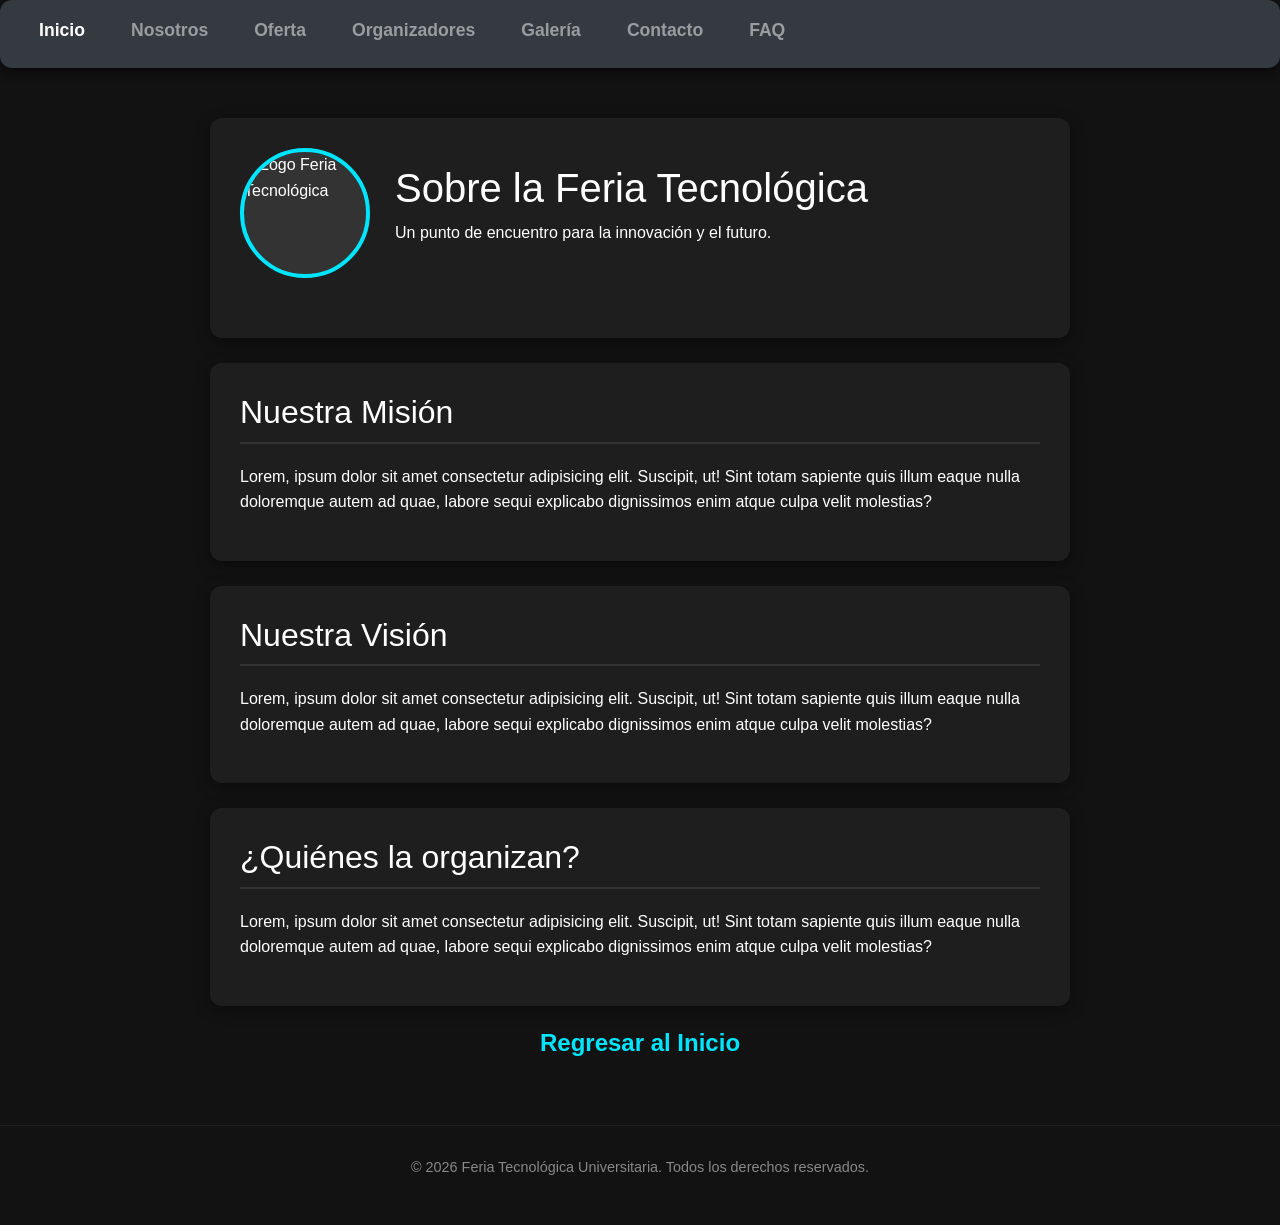
==== nosotros.html @ b91655ac "lmao" ====
<!DOCTYPE html>
<html lang="es">
<head>
    <meta charset="UTF-8">
    <meta name="viewport" content="width=device-width, initial-scale=1.0">
    <title>Nosotros - Feria Tecnológica Universitaria</title>
    <link rel="stylesheet" href="https://cdn.jsdelivr.net/npm/bootstrap@4.1.3/dist/css/bootstrap.min.css" integrity="sha384-MCw98/SFnGE8fJT3GXwEOngsV7Zt27NXFoaoApmYm81iuXoPkFOJwJ8ERdknLPMO" crossorigin="anonymous">
    <link rel="stylesheet" href="styles.css">
</head>
<body>
    <header>
        <nav class="navbar navbar-expand-lg navbar-dark bg-dark">
                <ul class="navbar-nav">
                    <li class="nav-item">
                        <a class="nav-link active" href="index.html">Inicio</a>
                    </li>
                    <li class="nav-item">
                        <a class="nav-link" href="nosotros.html">Nosotros</a>
                    </li>
                    <li class="nav-item">
                        <a class="nav-link" href="#">Oferta</a>
                    </li>
                    <li class="nav-item">
                        <a class="nav-link" href="#">Organizadores</a>
                    </li>
                    <li class="nav-item">
                        <a class="nav-link" href="#">Galería</a>
                    </li>
                    <li class="nav-item">
                        <a class="nav-link" href="#">Contacto</a>
                    </li>
                    <li class="nav-item">
                        <a class="nav-link" href="#">FAQ</a>
                    </li>
            </ul>
        </nav>
    </header>

    <main>
        <section id="nosotros">
            <div class="encabezado">
                <img src="img/logoUSS.jpg" alt="Logo Feria Tecnológica" class="avatar">
                <div>
                    <h1>Sobre la Feria Tecnológica</h1>
                    <p>Un punto de encuentro para la innovación y el futuro.</p>
                </div>
            </div>
        </section>
        <section>
            <h2>Nuestra Misión</h2>
            <p>
                Lorem, ipsum dolor sit amet consectetur adipisicing elit. Suscipit, ut! Sint totam sapiente quis illum eaque nulla doloremque autem ad quae, labore sequi explicabo dignissimos enim atque culpa velit molestias?
            </p>
        </section>
        <section>
            <h2>Nuestra Visión</h2>
            <p>
                Lorem, ipsum dolor sit amet consectetur adipisicing elit. Suscipit, ut! Sint totam sapiente quis illum eaque nulla doloremque autem ad quae, labore sequi explicabo dignissimos enim atque culpa velit molestias?

            </p>
        </section>
        <section>

            <h2>¿Quiénes la organizan?</h2>
            <p>
                Lorem, ipsum dolor sit amet consectetur adipisicing elit. Suscipit, ut! Sint totam sapiente quis illum eaque nulla doloremque autem ad quae, labore sequi explicabo dignissimos enim atque culpa velit molestias?
            </p>
        </section>
         <a href="index.html" class="btn-regresar" style="font-size: 1.5rem; text-align: center; display: block; margin-top: 20px;">Regresar al Inicio</a>

    </main>

    <footer>
        <p>&copy; 2026 Feria Tecnológica Universitaria. Todos los derechos reservados.</p>
    </footer>
</body>
</html>
---- styles.css ----
body {
    font-family: 'Segoe UI', Tahoma, Geneva, Verdana, sans-serif;
    margin: 0;
    padding: 0;
    background-color: #121212; 
    color: #ffffff; 
    line-height: 1.6;
}

main {
    max-width: 900px;
    margin: 20px auto;
    padding: 20px;
}

nav {
    text-align: center;
    margin-bottom: 30px;
    background: #1e1e1e; 
    padding: 15px;
    border-radius: 12px;
    box-shadow: 0 4px 10px rgba(0,0,0,0.5);
}

nav a {
    text-decoration: none;
    color: #00e5ff; 
    margin: 0 15px;
    font-weight: bold;
    font-size: 1.1rem;
    transition: color 0.3s ease;
}

nav a:hover {
    color: #ffffff;
}

.btn-regresar {
    display: inline-block;
    color: #00e5ff;
    font-size: 2.5rem; 
    font-weight: bold;
    text-decoration: none;
    margin-bottom: 10px;
    line-height: 1;
    transition: transform 0.3s ease, color 0.3s ease;
}

.btn-regresar:hover {
    color: #ffffff;
    transform: translateX(-8px); 
}

section {
    background-color: #1e1e1e;
    padding: 30px;
    margin-bottom: 25px;
    border-radius: 12px;
    box-shadow: 0 4px 15px rgba(0,0,0,0.4);
}

h1, h2, h3 {
    color: #ffffff;
    margin-top: 0;
}

h2 {
    border-bottom: 2px solid #333;
    padding-bottom: 10px;
    margin-bottom: 20px;
}

.encabezado {
    display: flex;
    align-items: center;
    gap: 25px;
    margin-bottom: 30px;
}

.avatar {
    width: 130px;
    height: 130px;
    border-radius: 50%; 
    border: 4px solid #00e5ff; 
    object-fit: cover;
    background-color: #333; 
}

.proyecto {
    display: flex;
    align-items: center;
    gap: 20px;
    padding: 15px 0;
    border-top: 1px solid #333;
}

ul {
    padding-left: 20px;
}

li {
    margin-bottom: 8px;
}

a {
    color: #00e5ff;
    text-decoration: none;
}

a:hover {
    text-decoration: underline;
}

footer {
    text-align: center;
    padding: 30px;
    color: #888;
    font-size: 0.9rem;
    border-top: 1px solid #222;
    margin-top: 40px;
}
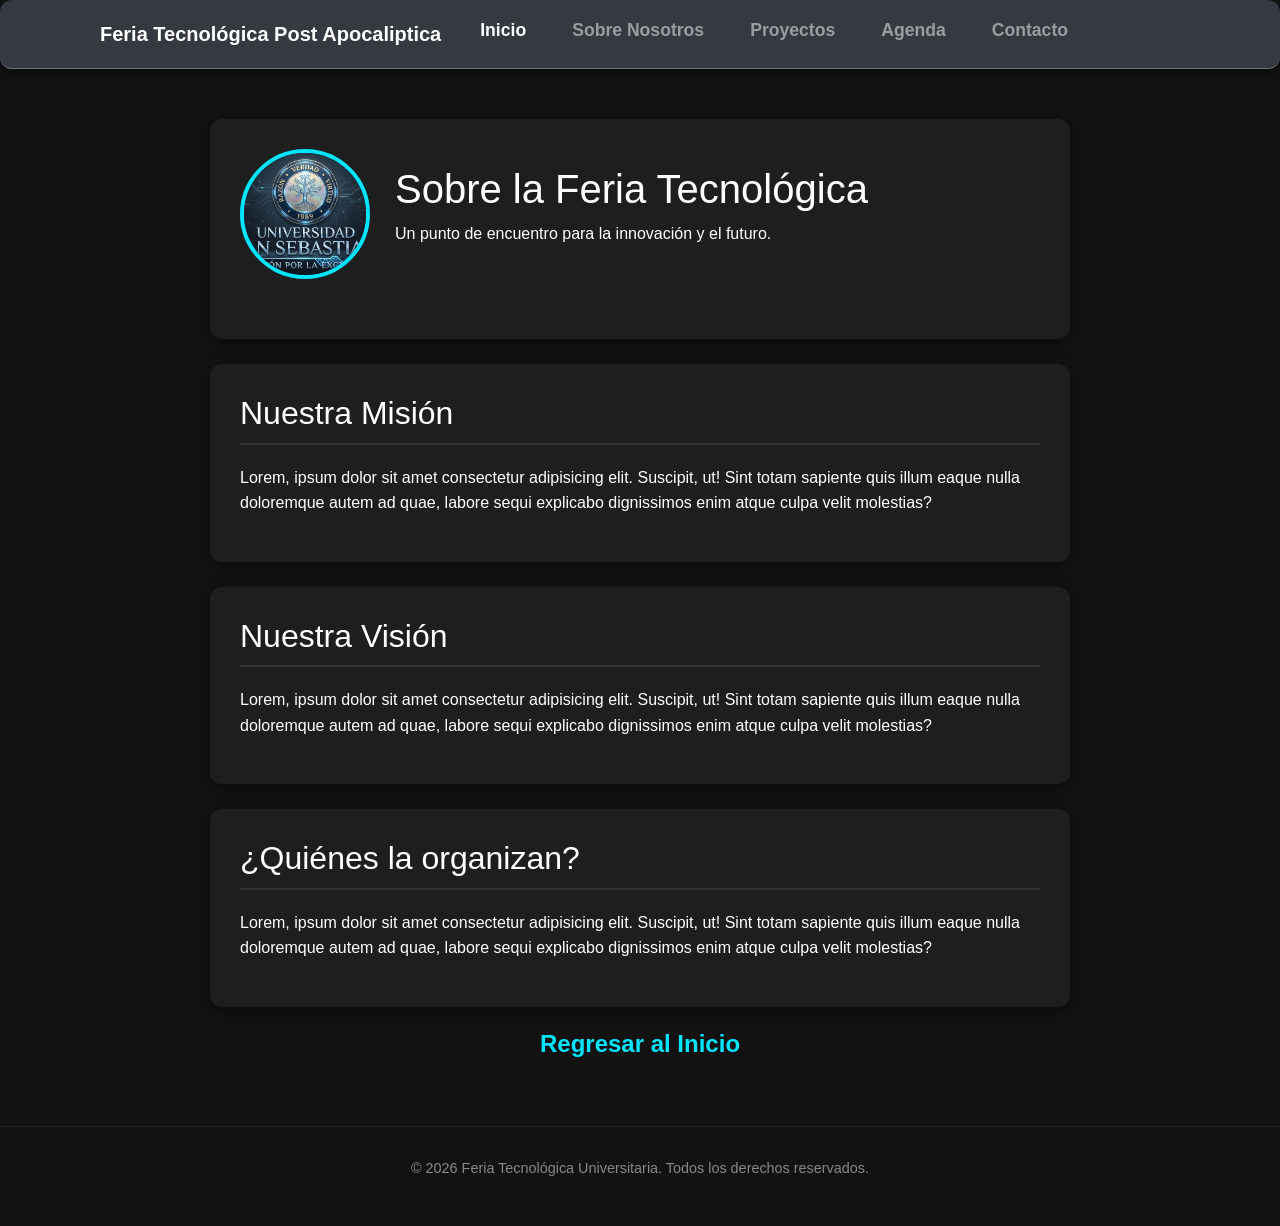
==== commit 4a74901c: "a la chuchesumare" ====
--- a/nosotros.html
+++ b/nosotros.html
@@ -9,31 +9,23 @@
 </head>
 <body>
     <header>
-        <nav class="navbar navbar-expand-lg navbar-dark bg-dark">
-                <ul class="navbar-nav">
-                    <li class="nav-item">
-                        <a class="nav-link active" href="index.html">Inicio</a>
-                    </li>
-                    <li class="nav-item">
-                        <a class="nav-link" href="nosotros.html">Nosotros</a>
-                    </li>
-                    <li class="nav-item">
-                        <a class="nav-link" href="#">Oferta</a>
-                    </li>
-                    <li class="nav-item">
-                        <a class="nav-link" href="#">Organizadores</a>
-                    </li>
-                    <li class="nav-item">
-                        <a class="nav-link" href="#">Galería</a>
-                    </li>
-                    <li class="nav-item">
-                        <a class="nav-link" href="#">Contacto</a>
-                    </li>
-                    <li class="nav-item">
-                        <a class="nav-link" href="#">FAQ</a>
-                    </li>
-            </ul>
-        </nav>
+        <nav class="navbar navbar-expand-lg navbar-dark bg-dark border-bottom border-secondary">
+        <div class="container">
+            <a class="navbar-brand fw-bold" href="#inicio">Feria Tecnológica Post Apocaliptica</a>
+            <button class="navbar-toggler" type="button" data-bs-toggle="collapse" data-bs-target="#navbarNav" aria-controls="navbarNav" aria-expanded="false" aria-label="Mostrar navegación">
+                <span class="navbar-toggler-icon"></span>
+            </button>
+            <div class="collapse navbar-collapse" id="navbarNav">
+                <ul class="navbar-nav ms-auto">
+                    <li class="nav-item"><a class="nav-link active" aria-current="page" href="index.html">Inicio</a></li>
+                    <li class="nav-item"><a class="nav-link" href="nosotros.html">Sobre Nosotros</a></li>
+                    <li class="nav-item"><a class="nav-link" href="#proyectos">Proyectos</a></li>
+                    <li class="nav-item"><a class="nav-link" href="#agenda">Agenda</a></li>
+                    <li class="nav-item"><a class="nav-link" href="#contacto">Contacto</a></li>
+                </ul>
+            </div>
+        </div>
+    </nav>
     </header>
 
     <main>
--- a/styles.css
+++ b/styles.css
@@ -14,6 +14,9 @@
 }
 
 nav {
+    display: flex;
+    justify-content: center;
+    align-items: center;
     text-align: center;
     margin-bottom: 30px;
     background: #1e1e1e; 
